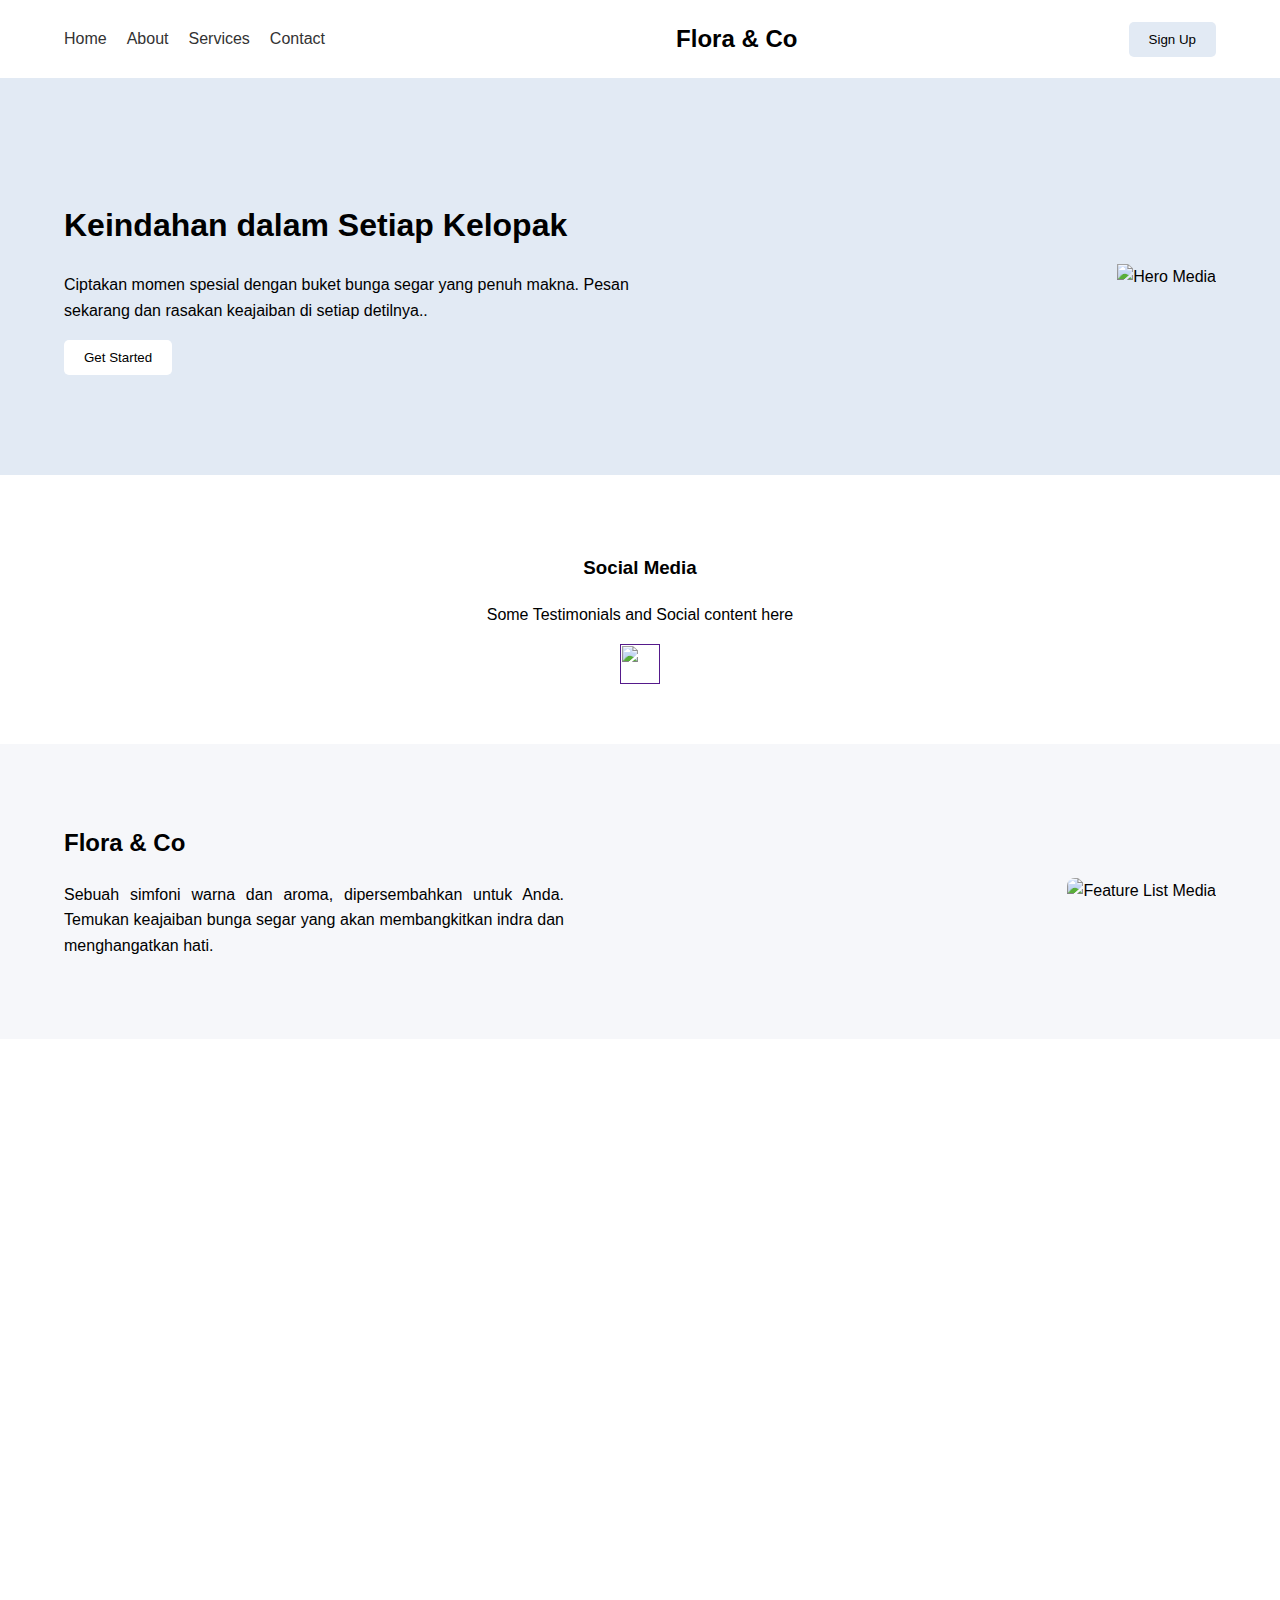
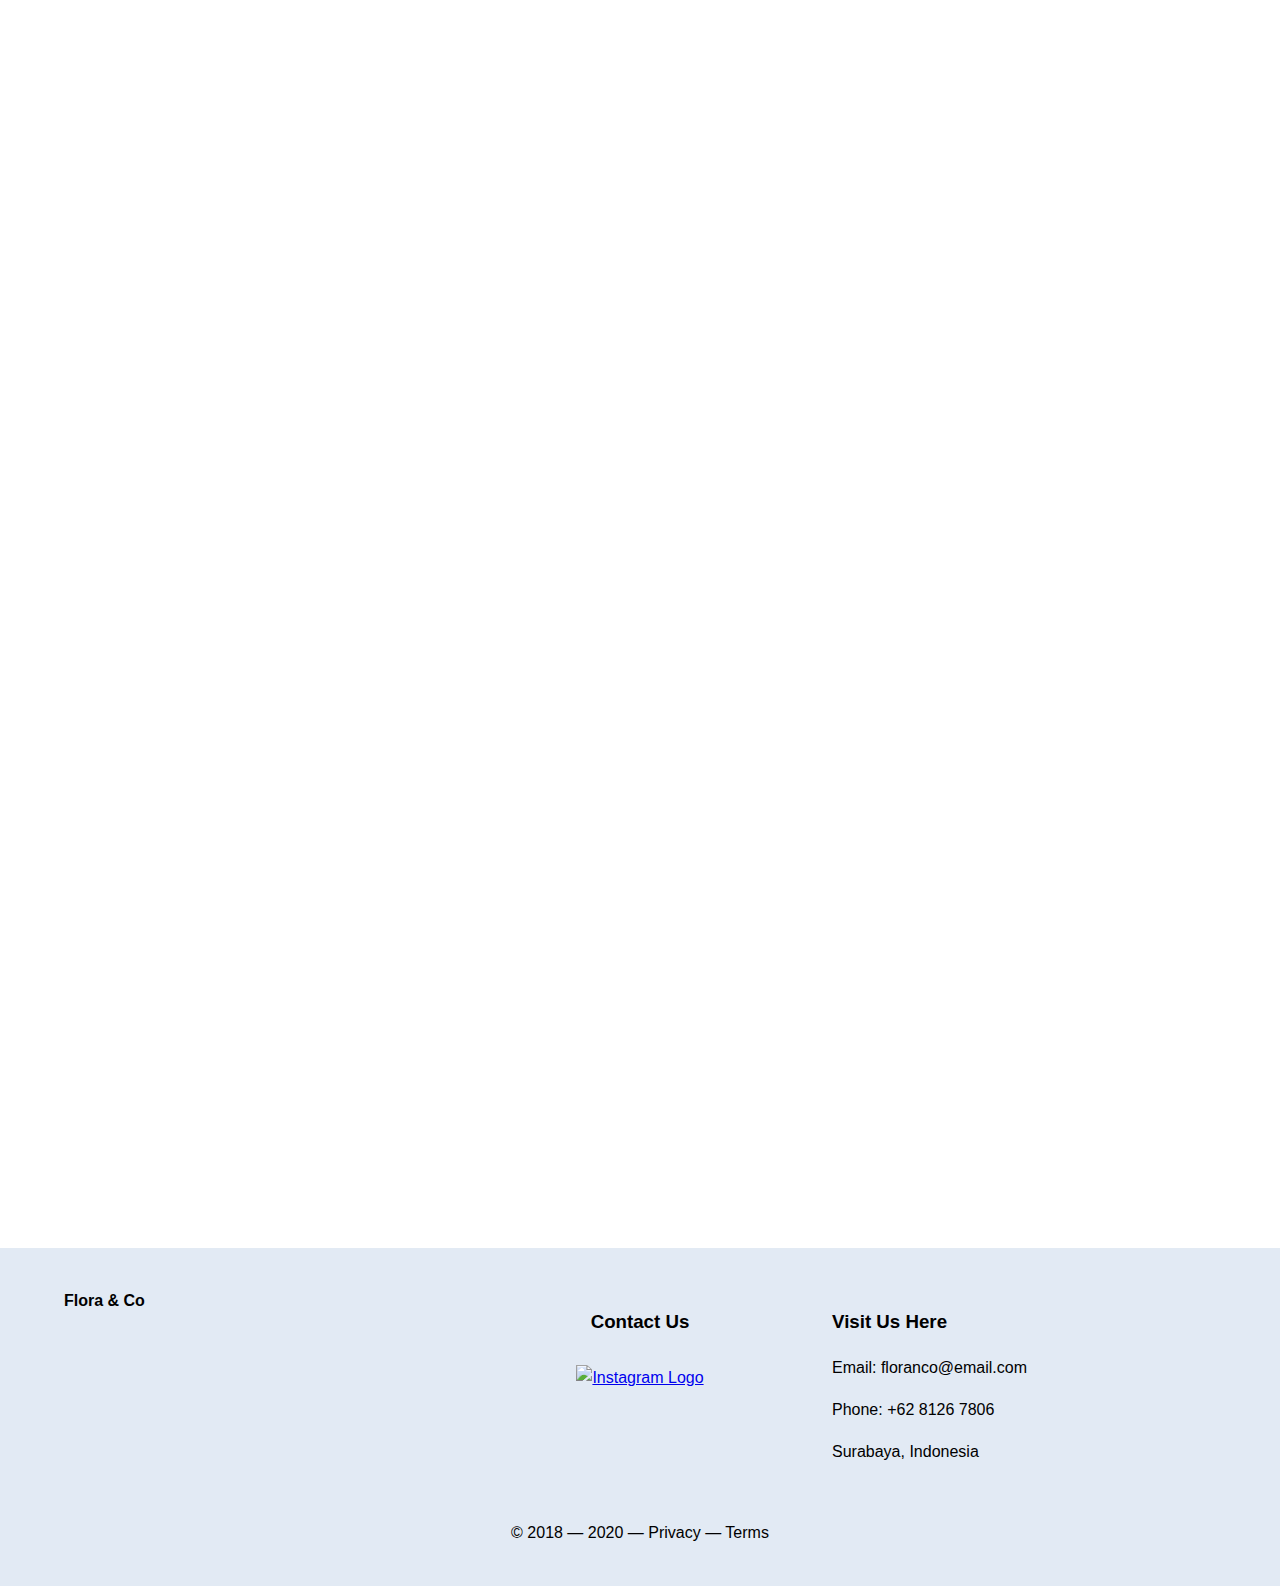
==== index.html @ c8895898 "Add files via upload" ====
<!DOCTYPE html>
<html lang="en">

<head>
    <meta charset="UTF-8">
    <meta name="viewport" content="width=device-width, initial-scale=1.0">
    <title>Landing Page</title>
    <link rel="stylesheet" href="style.css">
</head>
<body>
    <header>
        <div class="container">
            <div class="header-content">
                <nav>
                    <ul>
                        <li><a href="#">Home</a></li>
                        <li><a href="#">About</a></li>
                        <li><a href="#">Services</a></li>
                        <li><a href="#">Contact</a></li>
                    </ul>
                </nav>
                <h2 class="header-title">Flora & Co</h2>
                <button class="sign-up">Sign Up</button>
            </div>
        </div>
    </header>

    <section class="hero">
        <div class="container">
            <div class="hero-content">
                <div class="hero-text">
                    <h1>Keindahan dalam Setiap Kelopak</h1>
                    <p>Ciptakan momen spesial dengan buket bunga segar yang penuh makna. Pesan sekarang dan rasakan keajaiban di setiap detilnya..</p>
                    <button>Get Started</button>
                </div>
                <div class="hero-media">
                    <img src="rose-ele.png" alt="Hero Media">
                    </div>
            </div>
        </div>
    </section>

    <section class="testi-social">
        <div class="container">
            <h3>Social Media</h3>
            <p>Some Testimonials and Social content here</p>
        </div>
        <div class="social-logos">
            <a href=""><img src="ig.jpg"></a>
        </div>
    
    </section>

    <section class="feature-list">
        <div class="container">
            <div class="feature-list-content">
                <div class="feature-list-text">
                    <h2>Flora & Co</h2>
                    <p>Sebuah simfoni warna dan aroma, dipersembahkan untuk Anda. Temukan keajaiban bunga segar yang akan membangkitkan indra dan menghangatkan hati.</p>

                </div>
                <div class="feature-list-media">
                    <img src="list.jpg" alt="Feature List Media">
                </div>
            </div>
        </div>
    </section>

    <section class="feature-split">
        <div class="container">
            <div class="feature-split-content">
                <div class="feature-split-media">
                    <img src="visit.jpg" alt="Feature Split Media">
                </div>
                <div class="feature-split-text">
                    <h3>Our Store</h3>
                    <p>We have many different places that might be near you.</p>
                    <button class="learn-more">Visit Us</button>
                </div>
            </div>
        </div>
    </section>

    <section class="feature-quote">
        <div class="container">
            <div class="feature-quote-content">
                <div class="feature-quote-text">
                    <h3>Putting Colors in Every Moments</h3>
                    <p>“Long live the rose that grew from concrete
                        when no one else ever cared.
                        ”</p>
                </div>
                <div class="feature-quote-media">
                    <img src="landscape2.jpg" alt="Quote Media Back" class="quote-image-back">
                    <img src="landscape1.jpg" alt="Quote Media Front" class="quote-image-front">
                </div>
            </div>
        </div>
    </section>

    <section class="testi-quote">
        <div class="container">
            <div class="testi-quote-content">
                <div class="testi-quote-text">
                    <h3>"Buket yang membawa cerita dan kebahagiaan dalam setiap warna."</h3>
                </div>
                <div class="testi-quote-media">
                    <img src="minji.jpg" class="person-image" alt="Person Image">
                    <p class="person-name">Jennifer Lee, Founder of Flora & Co</p>
                </div>
            </div>
        </div>
    </section>

    <section class="features">
        <div class="container">
            <h2>Most Favorite</h2>
            <p>The Most Loved Choices, Perfect for You.</p>
            <div class="feature-grid">
                <div class="feature">
                    <div class="feature-content">
                        <a href="#sunflower"> <img src="sunflower.jpg" alt="Feature 1">
                        </a>
                        <h3>Sunshine Charm</h3>
                        <p>Cerahkan hari dengan kehangatan buket bunga matahari segar, simbol kebahagiaan dan harapan dalam setiap kelopak.</p>
                    </div>
                </div>
                <div class="feature">
                    <div class="feature-content">
                        <a href="#rose"> <img src="rose.jpg" alt="Feature 2">
                        </a>
                        <h3>Crimson & Snow</h3>
                        <p>Buket yang menyatukan cinta abadi dari mawar merah dan kedamaian mawar putih untuk mengekspresikan emosi terdalam.</p>
                    </div>
                </div>
                <div class="feature">
                    <div class="feature-content">
                        <a href="#daisy"> <img src="daisy.jpg" alt="Feature 3">
                        </a>
                        <h3>Daisy Delight</h3>
                        <p>Buket sederhana namun penuh pesona, dengan bunga daisy yang melambangkan kebahagiaan dan kemurnian.</p>
                    </div>
                </div>
            </div>
        </div>
    </section>


    <footer>
        <div class="container">
            <div class="footer-left">
                Flora & Co
            </div>
            <div class="footer-center">
                <h3>Contact Us</h3>
                <a href="https://www.instagram.com/flora_co/" target="_blank">
                    <img src="ig2.png" alt="Instagram Logo" class="instagram-logo">
                </a>
            </div>
            <div class="footer-right">
                <h3>Visit Us Here</h3>
                <p>Email: floranco@email.com</p>
                <p>Phone: +62 8126 7806</p>
                <p>Surabaya, Indonesia</p>
            </div>
        </div>
        <div class="footer-bottom">
            <p>© 2018 — 2020 — Privacy — Terms</p>
        </div>
    </footer>
    <script src="script.js"></script>
</body>
</html>
---- style.css ----
body {
    font-family: sans-serif;
    margin: 0;
    padding: 0;
    line-height: 1.6;
}

.container {
    width: 90%;
    max-width: 1200px;
    margin: 0 auto;
}

header {
    background-color: white;
    padding: 20px 0;
}

header .container .header-content {
    display: flex;
    justify-content: space-between;
    align-items: center;
    width: 100%;
}

nav ul {
    list-style: none;
    display: flex;
    padding: 0;
    margin: 0;
}

nav ul li {
    margin-right: 20px;
}

nav ul li a {
    text-decoration: none;
    color: #333;
}

header .container .header-title { /* Perubahan: target class header-title */
    margin: 0;
    text-align: center;
    flex-grow: 1; /* Biarkan h2 mengambil ruang yang tersedia */
    white-space: nowrap;
}

/* header .container h2 {
    margin: 0;
    text-align: center;
    flex-grow: 1;
    white-space: nowrap;
} */

.sign-up {
    background-color: #E2EAF4;
    color: black;
    padding: 10px 20px;
    border: none;
    border-radius: 5px;
    cursor: pointer;
}

/* Hero Section */
.hero {
    background-color: #E2EAF4;
    padding: 100px 0;
}

.hero .container .hero-content {
    display: flex;
    justify-content: space-between;
    align-items: center;
}

.hero .container .hero-text {
    flex: 1;
}

.hero .container .hero-media {
    flex: 1;
    text-align: right;
    
}

.hero .container .hero-media img {
    width: 480px;
    height: 380px;
    height: auto;
}

.hero .container .hero-text button {
    background-color: white; /* Ubah warna latar belakang menjadi putih */
    color: black; /* Ubah warna teks menjadi hitam atau warna lain yang sesuai */
    padding: 10px 20px; /* Sesuaikan padding jika perlu */
    border: none; /* Hapus border jika tidak diinginkan */
    border-radius: 5px; /* Tambahkan border radius 5px */
    cursor: pointer;
}

.testi-social {
    background-color: white;
    color: black;
    padding: 60px 0;
    text-align: center;
}

.testi-social h2 {
    margin-bottom: 20px;
}

.social-logos {
    display: flex;
    justify-content: center;
    align-items: center;
}

.social-logos a {
    display: inline-block;
    margin: 0; /* Hilangkan margin pada tautan */
    padding: 0; /* Hilangkan padding pada tautan */
}

.social-logos img {
    width: 40px;
    height: 40px;
    margin: 0; /* Hilangkan margin pada gambar */
    padding: 0; /* Hilangkan padding pada gambar */
    display: block; /* Penting untuk menghilangkan spasi tambahan */
}

.feature-list {
    background-color: #f6f7fa;
    padding: 60px 0;
}

.feature-list .container .feature-list-content {
    display: flex;
    justify-content: space-between;
    align-items: center;
}

.feature-list .container .feature-list-text {
    flex: 1;
}

.feature-list .container .feature-list-text p {
    line-height: 1.6; /* Meningkatkan keterbacaan */
    font-size: 16px; /* Menyesuaikan ukuran teks */
    max-width: 500px; /* Membatasi lebar teks */
    text-align: justify; /* Rata kanan dan kiri */
    margin-bottom: 20px; /* Menambahkan jarak dengan elemen selanjutnya */
}

.feature-list .container .feature-list-media {
    flex: 1;
    text-align: right;
}

.feature-list .container .feature-list-media img {
    width: 380px;
    height: 550px;
    border-radius: 8px;
}

feature-list ul {
    list-style-type: disc;
    padding-left: 20px;
}

/* Feature Split */
.feature-split {
    padding: 0;
    margin: 0;
}

.feature-split .container {
    padding: 0;
    margin: 0;
    width: 100%;
    max-width: 100%;
}

.feature-split .feature-split-content {
    display: flex;
    width: 100%;
    height: 600px;
    margin: 0;
    padding: 0;
}

.feature-split .feature-split-media {
    flex: 0 0 50%;
    background: #E2EAF4;
    display: flex;
    justify-content: center;
    align-items: center;
    margin: 0;
    padding: 0;
    width: 50vw;
    height: 100%;
}

.feature-split .feature-split-media img {
    width: 320px;
    height: 360px;
    object-fit: cover;
    border-radius: 8px;
    background: #fff;
}

.feature-split-text {
    flex: 1;
    height: 600px;
    
    display: flex;
    flex-direction: column;
    justify-content: center;
    align-items: flex-start;
    padding: 0 60px;
}

.feature-split-text h2 {
    font-size: 28px;
    font-weight: 600;
    margin-bottom: 20px;
    color: #222;
    text-align: left;
    position: relative;
    z-index: 2;
}

.feature-split-text p {
    font-size: 16px;
    line-height: 1.7;
    color: #444;
    margin-bottom: 30px;
    max-width: 500px;
    text-align: left;
    position: relative;
    z-index: 2;
}

.feature-split-text button {
    padding: 12px 32px;
    font-size: 15px;
    border: none;
    background: #E2EAF4;
    color: #333;
    border-radius: 5px;
    cursor: pointer;
    transition: all 0.3s ease;
    position: relative;
    z-index: 2;
}

.feature-split-text button:hover {
    background: #f0f0f0;
}

/* Feature Quote Section */
.feature-quote {
    padding: 60px 0;
    background-color: #f6f7fa;
}

.feature-quote .container .feature-quote-content {
    display: flex;
    justify-content: space-between;
    align-items: center;
}

.feature-quote .container .feature-quote-text {
    flex: 1;
}

.feature-quote .container .feature-quote-media {
    flex: 1;
    text-align: right;
    position: relative; /* Penting untuk layering */
    width: 400px;
    height: 232px;
}

.feature-quote .container .quote-image-back,
.feature-quote .container .quote-image-front {
    position: absolute;
    width: 400px; /* Lebar persegi panjang */
    height: 232px; /* Tinggi persegi panjang */
}

.feature-quote .container .quote-image-front { /* Perubahan: Front di kiri */
    z-index: 2; /* Layer depan */
    background-color: black; /* Hitam */
    top: 32px; /* Geser ke bawah */
    left: 100px; /* Geser ke kanan */
}

.feature-quote .container .quote-image-back { /* Perubahan: Back di kanan */
    z-index: 1; /* Layer belakang */
    background-color: rgba(255, 255, 255, 0.7); /* Putih transparan */
    top: 0;
    left: 132px; /* Geser ke kanan */
}

/* Testi Quote Section */
.testi-quote {
    background-color: #E2EAF4;
    color: black;
    padding: 60px 0;
}

.testi-quote .container .testi-quote-content {
    display: flex;
    flex-direction: column;
    align-items: center;
    text-align: center;
}

.testi-quote .container .testi-quote-text {
    flex: 1;
}

.testi-quote .container .testi-quote-media {
    margin-top: 20px;
}

.testi-quote .container .person-image {
    width: 70px;
    height: 70px;
    border-radius: 50%; /* Membuat gambar menjadi lingkaran */
    object-fit: cover;
    margin-bottom: 10px;
}

.testi-quote .container .person-name {
    font-weight: none;
}
/* Rest of your CSS remains the same */

.features {
    padding: 80px 0;
    text-align: center;
}

.features .feature-grid {
    display: grid;
    grid-template-columns: repeat(auto-fit, minmax(250px, 1fr));
    gap: 30px;
    margin-top: 40px;
}

.feature {
    text-align: center;
    padding: 20px;
    display: flex;
    flex-direction: column;
    align-items: center;
}

.feature .feature-content { /* Tambahkan gaya untuk feature-content */
    display: flex;
    flex-direction: column;
    align-items: center;
}

.feature img {
    width: 262px;
    height: 350px;
    margin-bottom: 20px;
}

.feature h3 {
    margin-bottom: 10px;
}

.feature p {
    color: #666;
}

.cta {
    background-color: #007bff;
    color: white;
    padding: 60px 0;
    text-align: center;
}

.cta h2 {
    font-size: 2em;
    margin-bottom: 20px;
}

.cta button {
    background-color: white;
    color: #E2EAF4;
    padding: 15px 30px;
    border: none;
    border-radius: 5px;
    font-size: 1em;
    cursor: pointer;
}

footer {
    background-color: #E2EAF4;
    color: black;
    padding: 40px 0;
}

footer .container {
    display: flex;
    justify-content: space-between;
    align-items: flex-start;
}

footer .footer-left {
    flex: 1;
    text-align: left;
    font-weight: bold;
}

footer .footer-center {
    flex: 1;
    text-align: center;
}

footer .footer-right {
    flex: 1;
    text-align: left;
}

footer .footer-center img.instagram-logo {
    width: 30px; /* Sesuaikan ukuran logo Instagram */
    height: 30px;
    margin-top: 10px; /* Tambahkan margin atas untuk memberi jarak */
}

footer .footer-bottom {
    text-align: center;
    margin-top: 40px;
}

footer .footer-bottom p {
    margin: 0;
}

/* Responsive Design */
@media (max-width: 768px) {
    header .container .header-content {
        flex-direction: column;
        align-items: center;
    }

    nav ul {
        flex-direction: column;
        align-items: center;
        margin-top: 20px;
    }

    nav ul li {
        margin-right: 0;
        margin-top: 10px;
    }

    .hero {
        padding: 60px 0;
    }

    .hero .container .hero-content {
        flex-direction: column;
    }

    .hero .container .hero-media {
        text-align: center;
    }

    .hero h1 {
        font-size: 2em;
    }

    .hero p {
        font-size: 1em;
    }

    .features {
        padding: 60px 0;
    }

    .cta {
        padding: 40px 0;
    }

    .cta h2 {
        font-size: 1.5em;
    }
}

section {
    opacity: 0;
    transition: opacity 0.6s ease-out, transform 0.6s ease-out;
    transform: translateY(50px);
}

section.active {
    opacity: 1;
    transform: translateY(0);
}
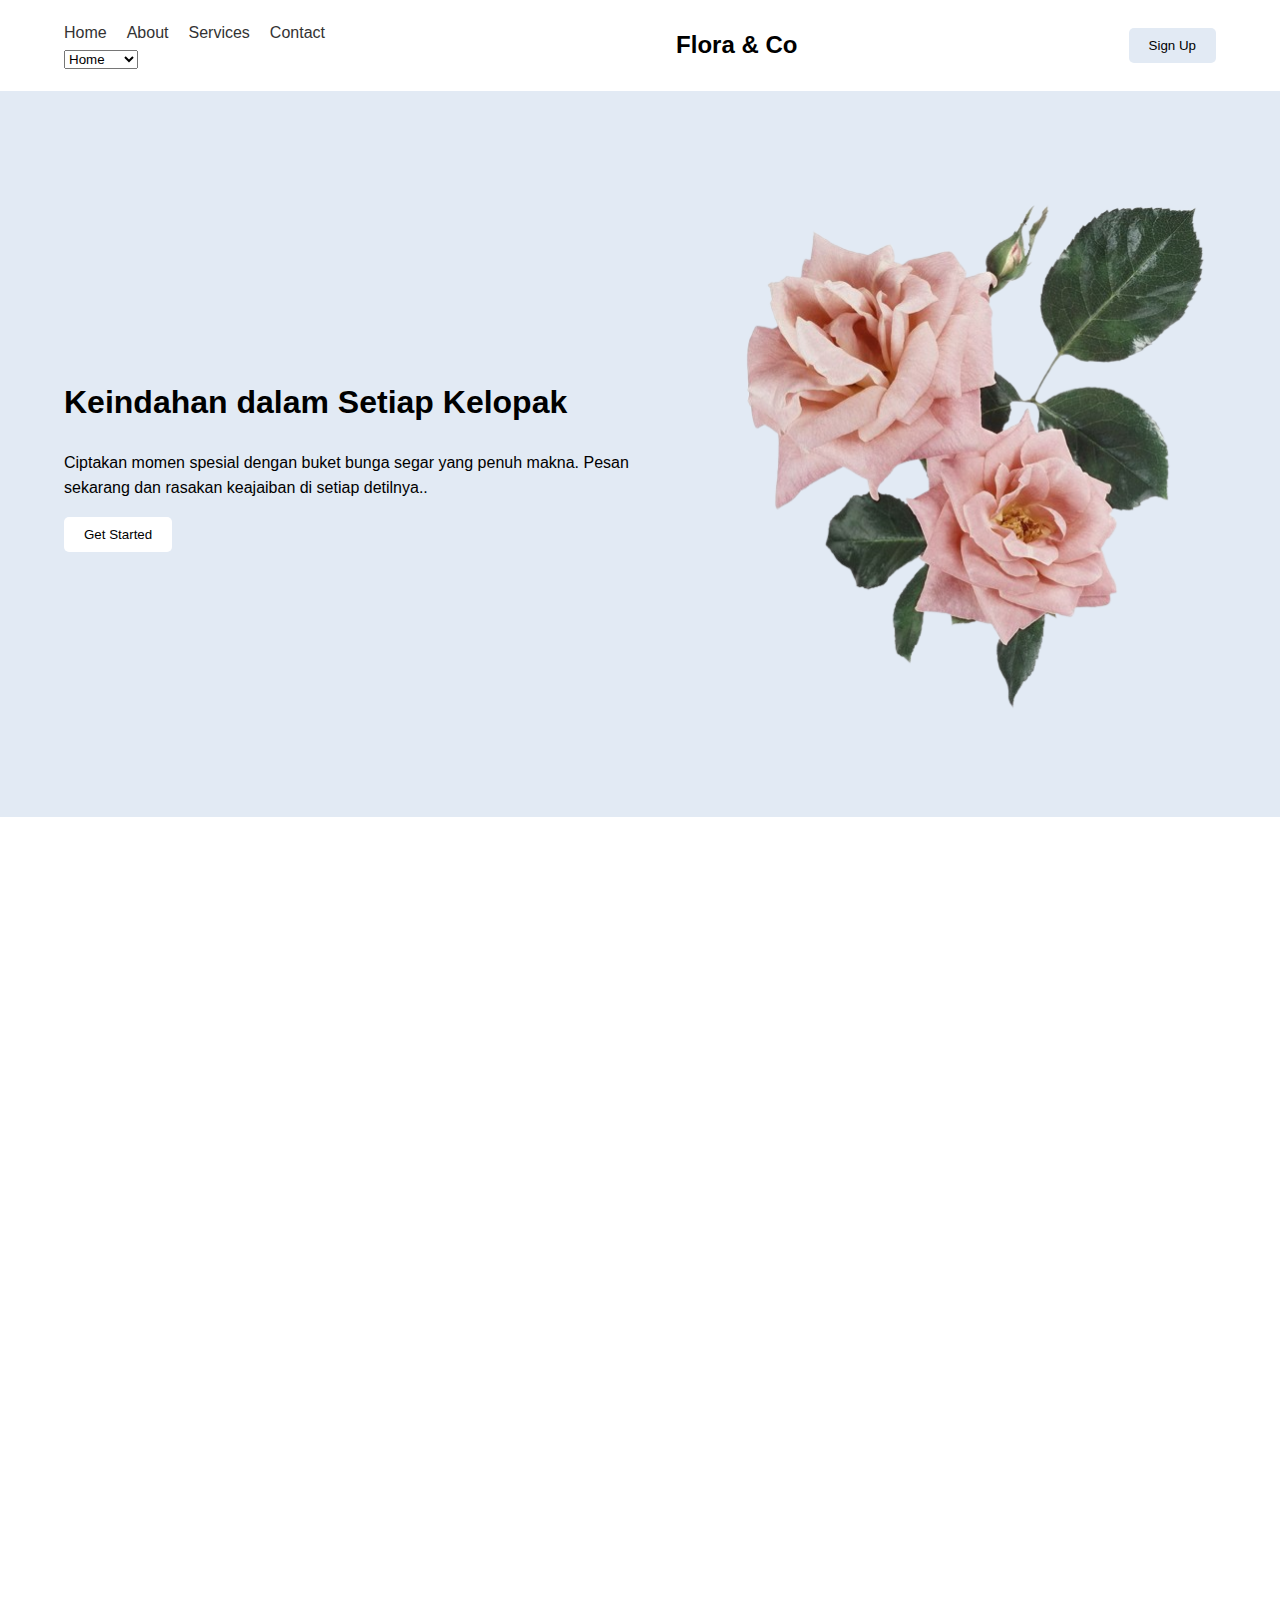
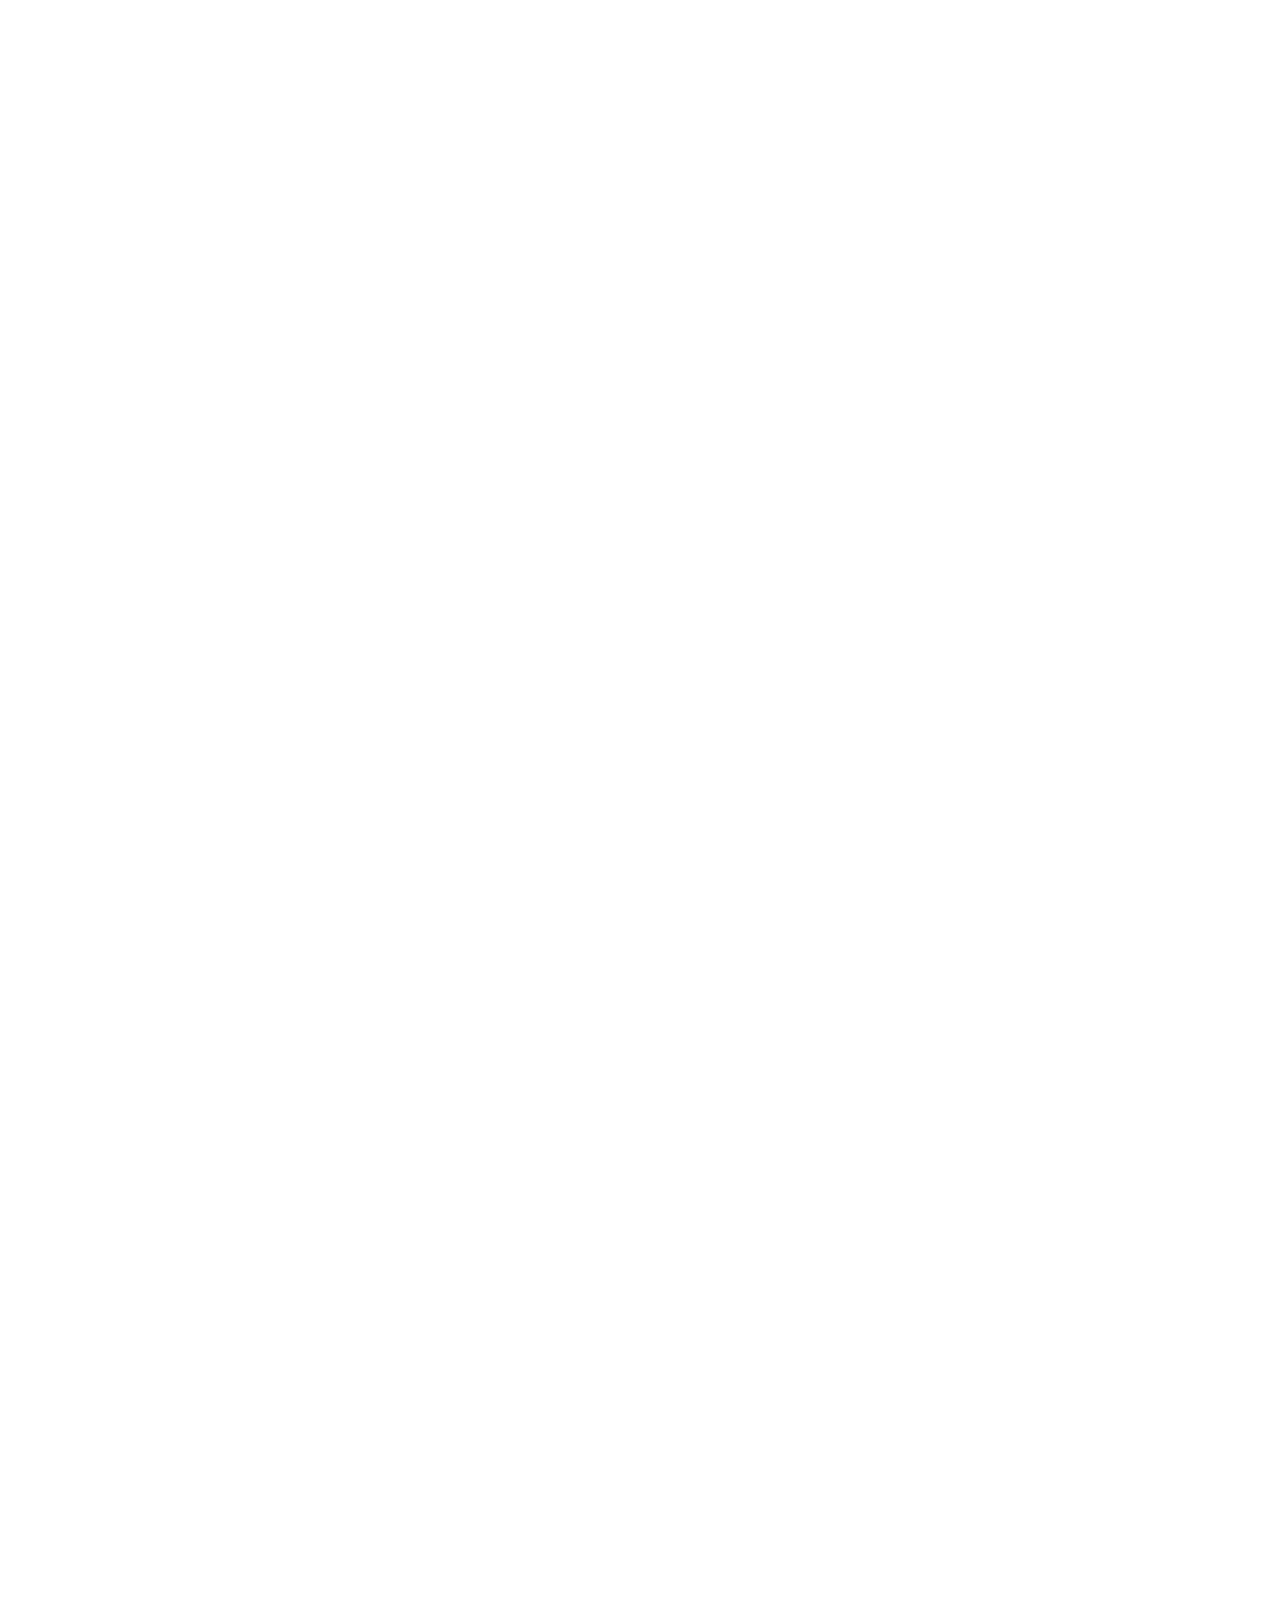
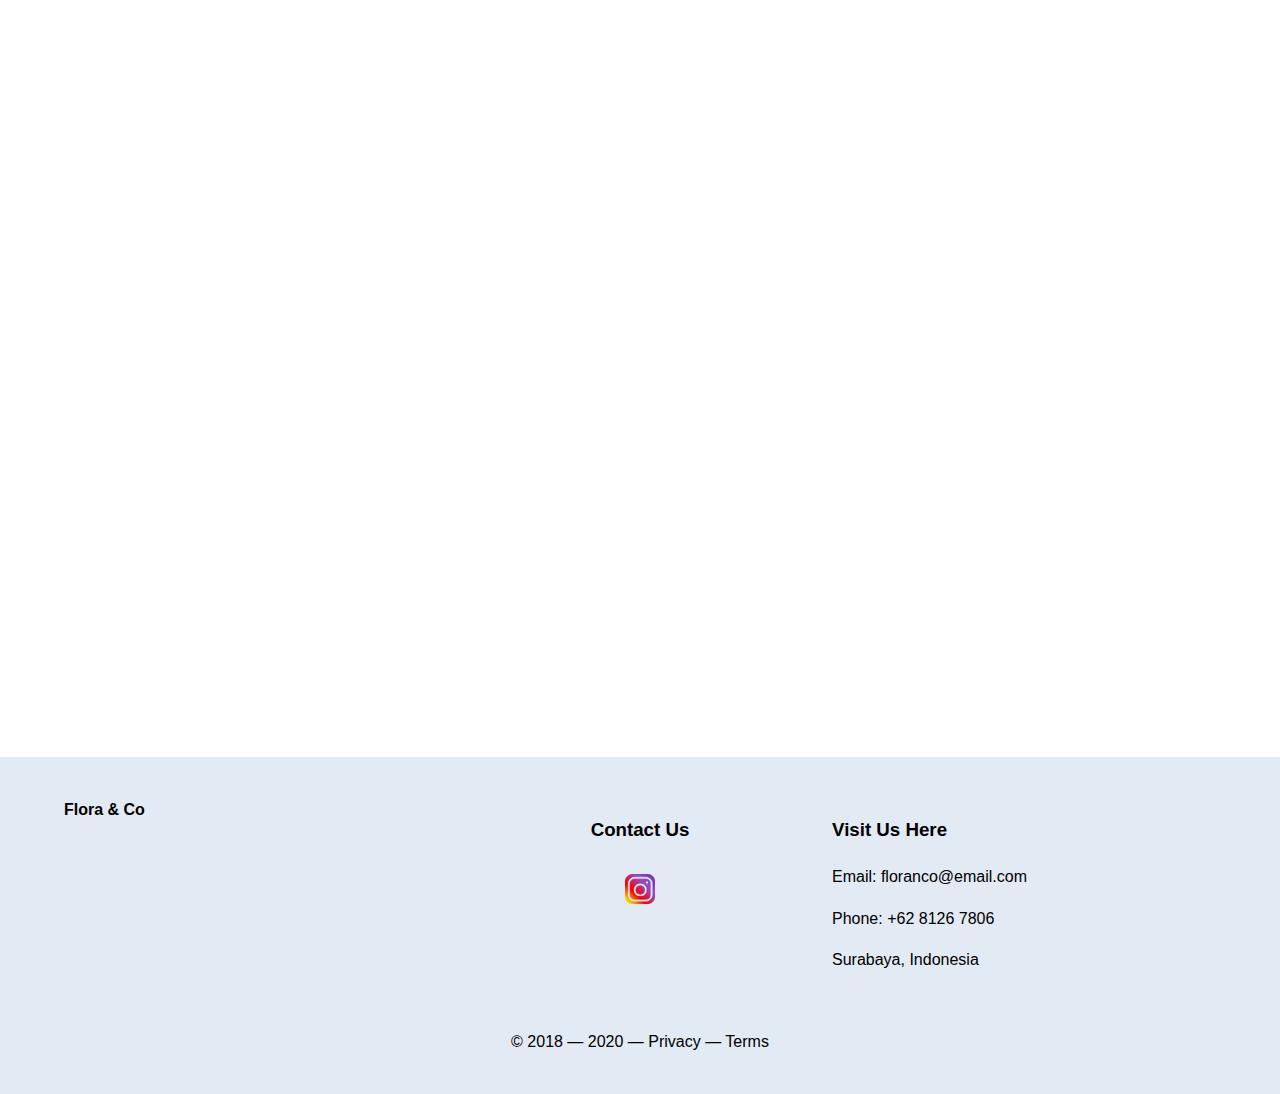
==== commit 1e25c6d8: "index.html" ====
--- a/index.html
+++ b/index.html
@@ -4,7 +4,7 @@
 <head>
     <meta charset="UTF-8">
     <meta name="viewport" content="width=device-width, initial-scale=1.0">
-    <title>Landing Page</title>
+    <title>Flora & Co</title>
     <link rel="stylesheet" href="style.css">
 </head>
 <body>
@@ -18,6 +18,12 @@
                         <li><a href="#">Services</a></li>
                         <li><a href="#">Contact</a></li>
                     </ul>
+                    <select class="mobile-nav" onchange="location = this.value;">
+                        <option value="#">Home</option>
+                        <option value="#">About</option>
+                        <option value="#">Services</option>
+                        <option value="#">Contact</option>
+                    </select>
                 </nav>
                 <h2 class="header-title">Flora & Co</h2>
                 <button class="sign-up">Sign Up</button>
@@ -170,4 +176,4 @@
     </footer>
     <script src="script.js"></script>
 </body>
-</html>+</html>
